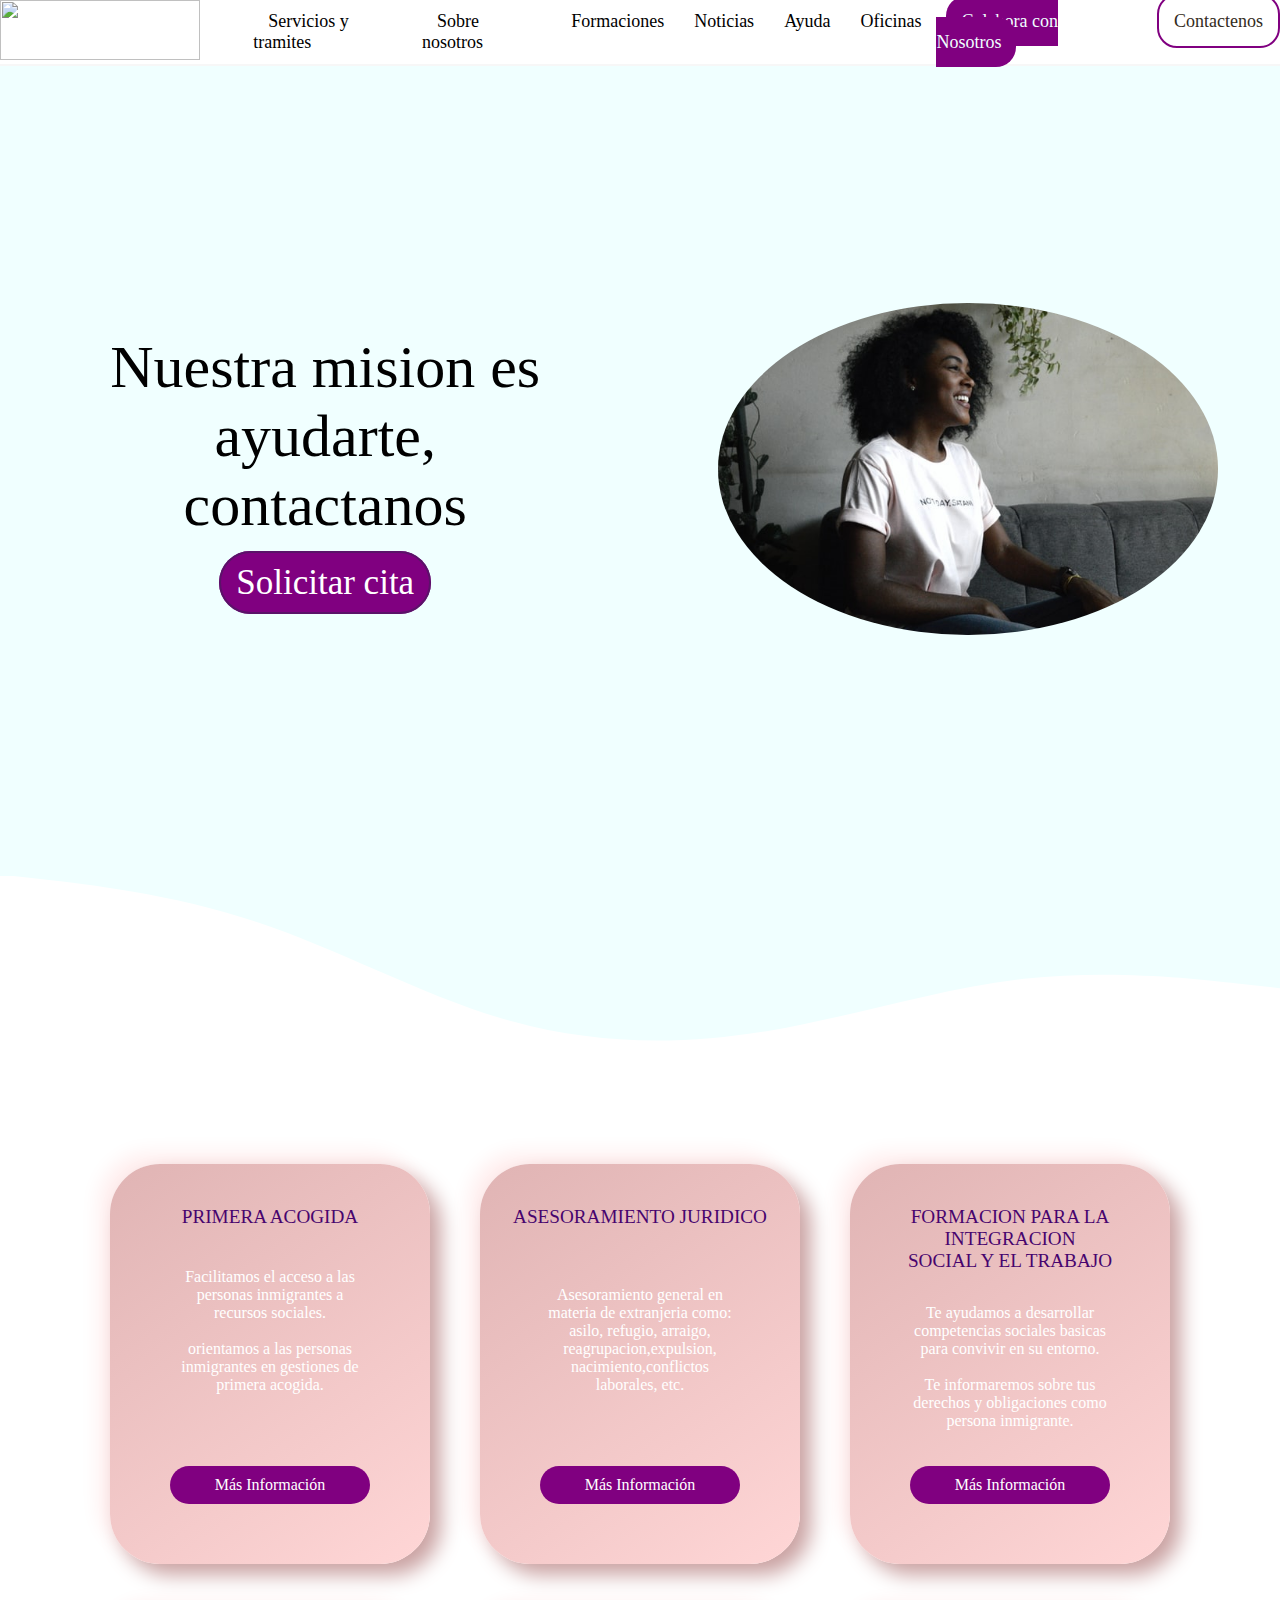
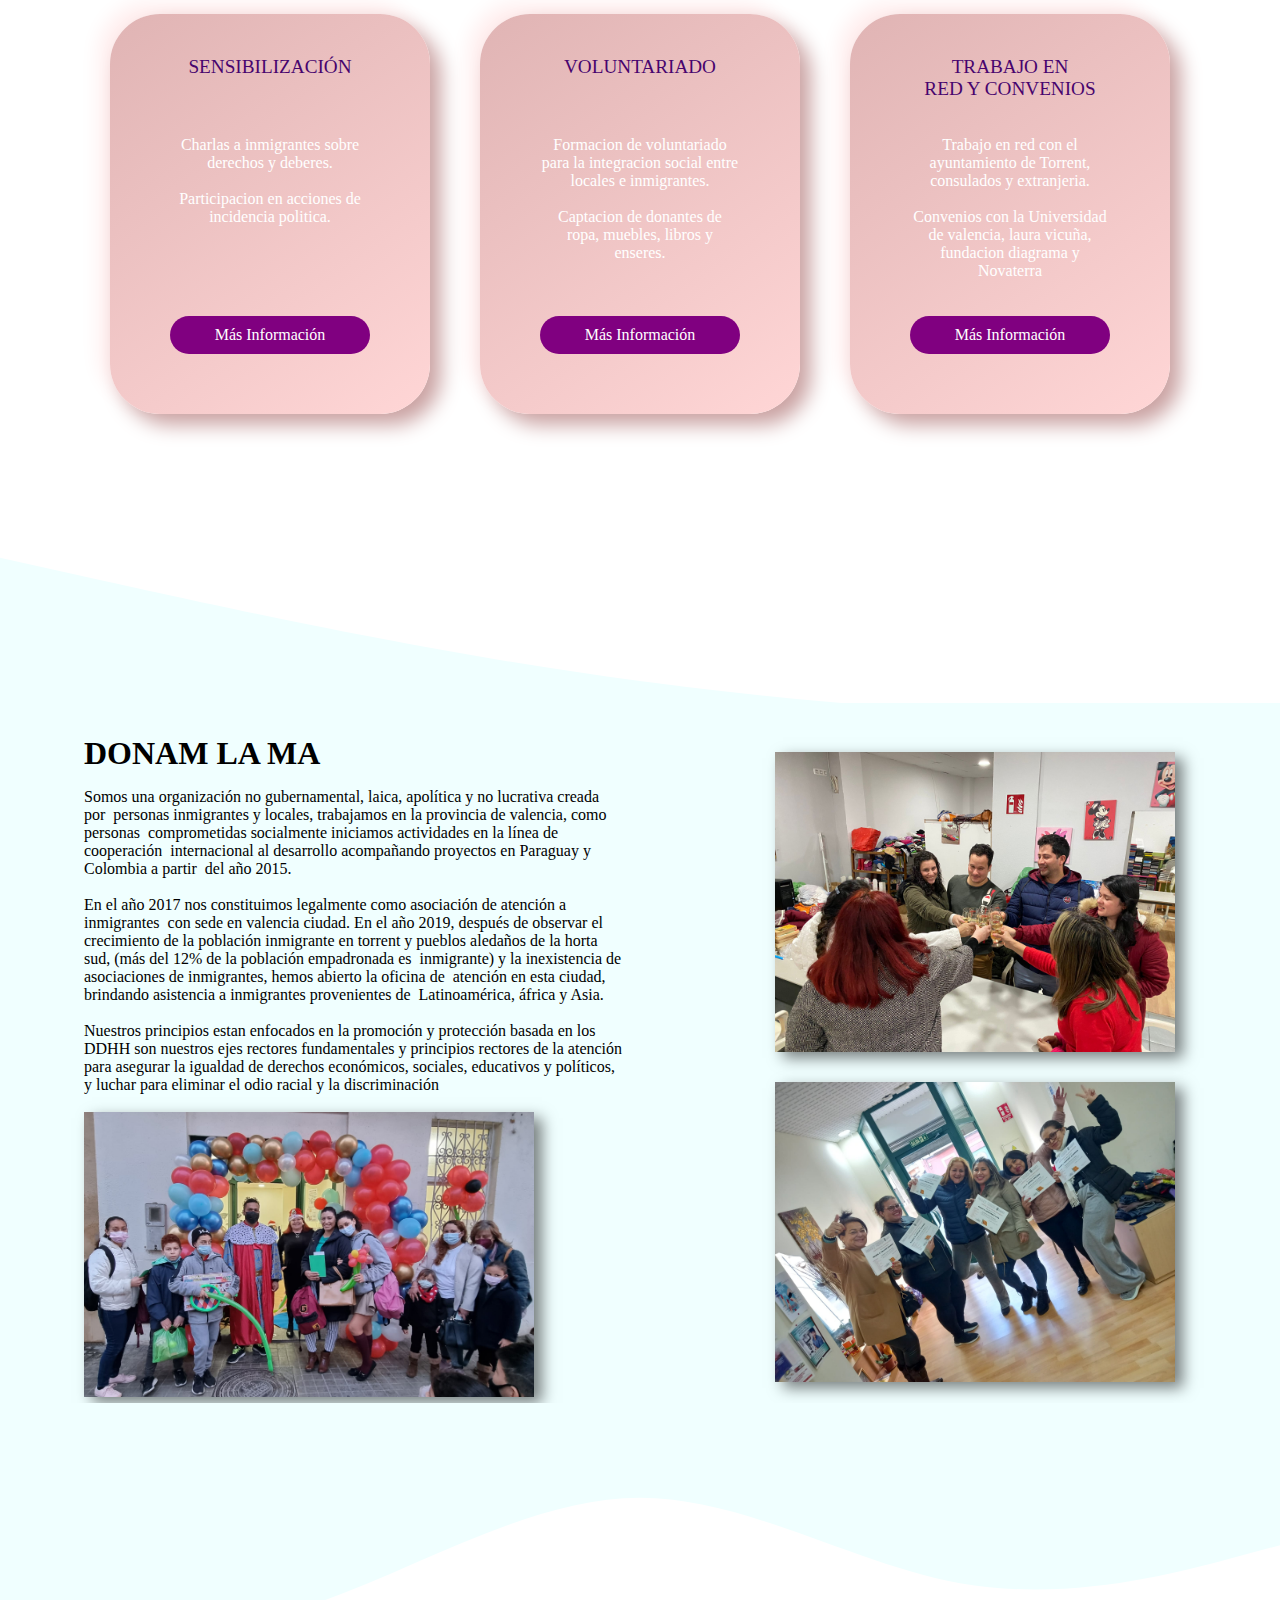
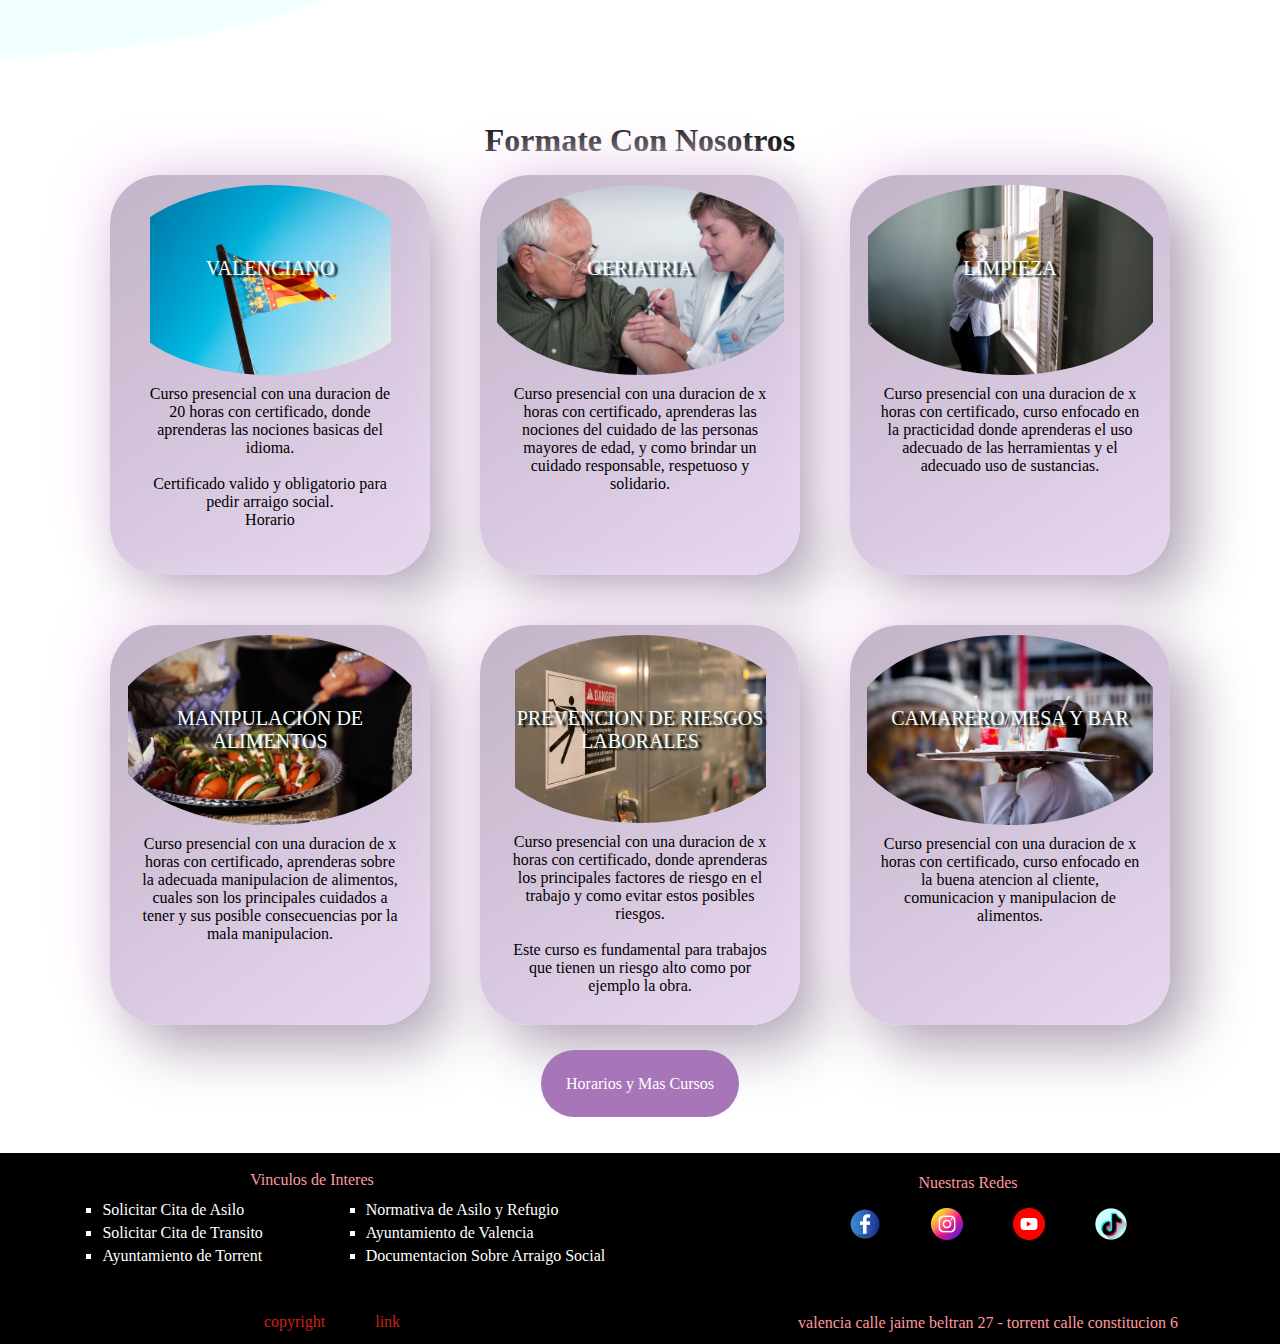
==== index.html @ 0a2ce93e "second commit" ====
<!DOCTYPE html>
<html lang="esp">
<head>
    <meta charset="UTF-8">
    <meta http-equiv="X-UA-Compatible" content="IE=edge">
    <meta name="viewport" content="width=device-width, initial-scale=1.0">
    <title>Donam la ma</title>
    <link href="styles/index.css" rel="stylesheet" type="text/css">
</head>
<body>
    <header>
        <div class="barra">
            <a href="index.html"><img src="" height="60px" width="200px" class="icono"></a>
            <ul class="opciones-navegacion">
                <li><a href="servicios.html">Servicios y tramites</a></li>
                <li><a href="nosotros.html">Sobre nosotros</a></li>
                <li><a href="#">Formaciones</a></li>
                <li><a href="#">Noticias</a></li>
                <li><a href="#">Ayuda</a></li>
                <li><a href="oficinas.html">Oficinas</a></li>
                <li><a href="#" id="barra-colabora">Colabora con Nosotros</a></li>
                <li><a href="contacto.html" id="barra-contactenos">Contactenos</a></li>
            </ul>
        </div>
    </header>
    <main>
        <div class="solicita-cita" ></div>
            <div class="container-cita">
                <div class="cita">
                    Nuestra mision es ayudarte,<br>
                    contactanos <br> 
                    <a href="https://api.whatsapp.com/send?phone=34667159017&text=Nuestra%20mision%20es%20ayudarte,%20escribenos%20a%20nuestro%20WHATSAPP!" id="vinculo-1" target="_blank">Solicitar cita</a>
                </div>
                <div><img src="images/solicitar.jpg"  id="imagen-1"></div>
            </div>  
        </div>      
        <svg xmlns="http://www.w3.org/2000/svg" viewBox="0 0 1440 320" class="wave-1"><path fill="#f0ffff" fill-opacity="1" d="M0,32L48,37.3C96,43,192,53,288,85.3C384,117,480,171,576,197.3C672,224,768,224,864,208C960,192,1056,160,1152,149.3C1248,139,1344,149,1392,154.7L1440,160L1440,0L1392,0C1344,0,1248,0,1152,0C1056,0,960,0,864,0C768,0,672,0,576,0C480,0,384,0,288,0C192,0,96,0,48,0L0,0Z"></path></svg>
       
        <div class="container-2">
            <div class="container-servicios">
                <div class="servicio">
                    <div class="servicio-1"><br><br><br><br><p  class="text-sup">PRIMERA ACOGIDA</p></div>
                    <div class="texto-servicios"><p>Facilitamos el acceso a las personas inmigrantes a recursos sociales.<br><br> orientamos a las personas inmigrantes en gestiones de primera acogida.<br> <br><br></p>
                        <br><br><p class="texto-inferior-servicios">Más Información</p></div>
                </div>
                <div class="servicio">
                    <div class="servicio-1"><br><br><br><br><p class="text-sup">ASESORAMIENTO JURIDICO</p></div>
                    <div class="texto-servicios"><p>Asesoramiento general en materia de extranjeria como: asilo, refugio, arraigo, reagrupacion,expulsion, nacimiento,conflictos laborales, etc.<br> <br><br></p>
                        <br><br><p class="texto-inferior-servicios">Más Información</p></div>
                </div>
                <div class="servicio">
                    <div class="servicio-1"><br><br><br><br><p class="text-sup">FORMACION PARA LA <br>INTEGRACION <br>SOCIAL Y EL TRABAJO</p></div>
                    <div class="texto-servicios"><p>Te ayudamos a desarrollar competencias sociales basicas para convivir en su entorno.<br><br> Te informaremos sobre tus derechos y obligaciones como persona inmigrante.<br> <br><br></p>
                        <p class="texto-inferior-servicios" id="dañado">Más Información</p></div>
                </div>
                <div class="servicio">
                    <div class="servicio-1"><br><br><br><br><p class="text-sup">SENSIBILIZACIÓN</p></div>
                    <div class="texto-servicios"><p>Charlas a inmigrantes sobre derechos y deberes.<br><br>Participacion en acciones de incidencia politica.<br> <br><br></p>
                        <br><br><br> <p class="texto-inferior-servicios">Más Información</p></div>
                </div>
                <div class="servicio">
                    <div class="servicio-1"><br><br><br><br><p class="text-sup">VOLUNTARIADO</p></div>
                    <div class="texto-servicios"><p>Formacion de voluntariado para la integracion social entre locales e inmigrantes.<br><br>Captacion de donantes de ropa, muebles, libros y enseres.<br> <br><br></p>
                        <br><p class="texto-inferior-servicios">Más Información</p></div>
                </div>
                <div class="servicio">
                    <div class="servicio-1"><br><br><br><br><p class="text-sup">TRABAJO EN<br>RED Y CONVENIOS</p></div>
                    <div class="texto-servicios"><p>Trabajo en red con el ayuntamiento de Torrent, consulados y extranjeria.<br><br>Convenios con la Universidad de valencia, laura vicuña, fundacion diagrama y Novaterra<br> <br><br></p>
                        <p class="texto-inferior-servicios">Más Información</p></div>
                </div>
            </div>
        </div>

        <svg xmlns="http://www.w3.org/2000/svg" viewBox="0 0 1440 320" class="wave-2"><path fill="#f0ffff" fill-opacity="1" d="M0,128L120,154.7C240,181,480,235,720,266.7C960,299,1200,309,1320,314.7L1440,320L1440,320L1320,320C1200,320,960,320,720,320C480,320,240,320,120,320L0,320Z"></path></svg>
        <div class="container-nosotros">
            <div class="nosotros">
                <div class="nosotros-centro">
                    <h1 class="titulo-nosotros">DONAM LA MA </h1>
                    <p id="texto-nosotros">Somos una organización no gubernamental, laica, apolítica y no lucrativa creada por 
                        personas inmigrantes y locales, trabajamos en la provincia de valencia, como personas 
                        comprometidas socialmente iniciamos actividades en la línea de cooperación 
                        internacional al desarrollo acompañando proyectos en Paraguay y Colombia a partir 
                        del año 2015.<br><br>
                        En el año 2017 nos constituimos legalmente como asociación de atención a inmigrantes 
                        con sede en valencia ciudad.
                        En el año 2019, después de observar el crecimiento de la población inmigrante en torrent
                        y pueblos aledaños de la horta sud, (más del 12% de la población empadronada es 
                        inmigrante) y la inexistencia de asociaciones de inmigrantes, hemos abierto la oficina de 
                        atención en esta ciudad, brindando asistencia a inmigrantes provenientes de 
                        Latinoamérica, áfrica y Asia.<br><br>
                        Nuestros principios estan enfocados en la promoción y protección basada en los DDHH son nuestros ejes rectores fundamentales y principios rectores de la atención para asegurar la igualdad de derechos económicos, sociales, educativos y políticos, y luchar para eliminar el odio racial y la discriminación </p>
                        <br>
                        <img src="images/nosotros-4.jpg" alt="" width="450px" class="imagenes-nosotros-1">
                </div>
                <div class="derecha-nosotros">
                    <img src="images/nosotros-1.jpg" alt="" width="400px" class="imagenes-nosotros-1">
                    <img src="images/nosotros-3.jpg" alt="" width="400px" class="imagenes-nosotros-1">
                </div>
               
            </div>
        </div>
        <svg xmlns="http://www.w3.org/2000/svg" viewBox="0 0 1440 320" class="wave-1"><path fill="#f0ffff" fill-opacity="1" d="M0,288L60,282.7C120,277,240,267,360,224C480,181,600,107,720,106.7C840,107,960,181,1080,202.7C1200,224,1320,192,1380,176L1440,160L1440,0L1380,0C1320,0,1200,0,1080,0C960,0,840,0,720,0C600,0,480,0,360,0C240,0,120,0,60,0L0,0Z"></path></svg>
        
        <div class="container-desarrollo">
            <h1 class="titulo-formarse">Formate Con Nosotros</h1>
            <div class="desarrollo-disponible">
                    <div class="desarrollo">
                        <div class="titulo-desarrollo" id="desarrollo-1"><br><br><br><br><p class="titulo-superior-desarrollo">VALENCIANO</p></div>
                        
                        <div class="texto-desarrollo">
                            <p>
                                Curso presencial con una duracion de 20 horas con certificado, donde aprenderas las nociones basicas del idioma.<br><br>
                                Certificado valido y obligatorio para pedir arraigo social.<br>
                                Horario
                            </p>
                        </div>
                    </div>
                    <div class="desarrollo">
                            <div class="titulo-desarrollo" id="desarrollo-2"><br><br><br><br><p class="titulo-superior-desarrollo">GERIATRIA</p></div>
                            <div class="texto-desarrollo">
                                <p>
                                  Curso presencial con una duracion de x horas con certificado, aprenderas las nociones del cuidado de las personas mayores de edad, y como brindar un cuidado responsable, respetuoso y solidario.
                                 </p>
                            </div>
                    </div>
                    <div class="desarrollo">
                            <div class="titulo-desarrollo" id="desarrollo-3"><br><br><br><br><p class="titulo-superior-desarrollo">LIMPIEZA</p></div>
                            <div class="texto-desarrollo">
                            <p>
                                Curso presencial con una duracion de x horas con certificado, curso enfocado en la practicidad donde aprenderas el uso adecuado de las herramientas y el adecuado uso de sustancias.
                            </p>
                            </div>
                    </div>
                    <div class="desarrollo">
                            <div class="titulo-desarrollo" id="desarrollo-4"><br><br><br><br><p class="titulo-superior-desarrollo">MANIPULACION DE <br>ALIMENTOS</p></div>
                            <div class="texto-desarrollo">
                            <p>
                                Curso presencial con una duracion de x horas con certificado, aprenderas sobre la adecuada manipulacion de alimentos, cuales son los principales cuidados a tener y sus posible consecuencias por la mala manipulacion.
                            </p>
                            </div>
                    </div>
                    <div class="desarrollo">
                            <div class="titulo-desarrollo" id="desarrollo-5"><br><br><br><br><p class="titulo-superior-desarrollo">PREVENCION DE RIESGOS<br>LABORALES</p></div>
                            <div class="texto-desarrollo">
                            <p>
                                Curso presencial con una duracion de x horas con certificado, donde aprenderas los principales factores de riesgo en el trabajo y como evitar estos posibles riesgos.<br><br>
                                Este curso es fundamental para trabajos que tienen un riesgo alto como por ejemplo la obra.
                            </p>
                            </div>
                    </div>
                    <div class="desarrollo">
                        <div class="titulo-desarrollo" id="desarrollo-6"><br><br><br><br><p class="titulo-superior-desarrollo">CAMARERO/MESA Y BAR</p></div>
                            <div class="texto-desarrollo">
                            <p>
                                Curso presencial con una duracion de x horas con certificado, curso enfocado en la buena atencion al cliente, comunicacion y manipulacion de alimentos.
                            </p>
                        </div>
                    </div>
            </div>
            <div class="cursos-informacion">
                <div class="cursos">
                    <a href="" id="boton-cursos">Horarios y Mas Cursos</a>
                </div>
            </div>
        </div>
     </main>   
     <footer>
        <div class="pie-de-pagina">
                <div class="redes">
                    <div class="container-vinculos">
                        <p>Vinculos de Interes</p>
                        <ul class="vinculos">
                            <li><a href="https://sede.administracionespublicas.gob.es/icpplus/index.html" target="_blank">Solicitar Cita de Asilo</a></li>
                            <li><a href="https://www.policia.es/_es/extranjeria_asilo_y_refugio.php#" target="_blank">Normativa de Asilo y Refugio</a></li>
                            <li><a href="https://sede.dgt.gob.es/es/otros-tramites/cita-previa-jefaturas/" target="_blank">Solicitar Cita de Transito</a></li>
                            <li><a href="https://www.valencia.es/cas/inicio" target="_blank">Ayuntamiento de Valencia</a></li>
                            <li><a href="https://www.torrent.es/torrentPublic/inicio.html?idioma=cs" target="_blank">Ayuntamiento de Torrent</a></li>
                            <li><a href="https://extranjeros.inclusion.gob.es/es/informacioninteres/informacionprocedimientos/ciudadanosnocomunitarios/hoja036/index.html" target="_blank">Documentacion Sobre Arraigo Social</a></li>
                        </ul>
                    </div>
                    <div class="container-redes">
                        <p>Nuestras Redes</p>
                        <ul class="redes-sociales">
                            <li><a href="https://www.facebook.com/DONAMLAMAATENCIONDEINMIGRANTESTORRENT/about/?ref=page_internal" target="_blank"><img src="/images/facebook (2).png" alt="" class="images-redes"></a></li>
                            <li><a href="https://www.instagram.com/donamlama_inmigrantes_refugio/" target="_blank"><img src="/images/instagram (1).png" alt="" class="images-redes"></a></li>
                            <li><a href="https://www.youtube.com/channel/UCq6n1L1rdiHvQ54uvaJkVzQ/featured" target="_blank"><img src="/images/youtube (1).png" alt="" class="images-redes"></a></li>
                            <li><a href="https://vm.tiktok.com/ZML9CcAe9/" target="_blank"><img src="/images/tik-tok.png" alt="" class="images-redes"></a></li>
                        </ul>
                        <p class="direccion-footer">valencia calle jaime beltran 27 - torrent calle constitucion 6</p>
                    </div>
                    <div class="container-legal">
                        <ul class="legal">
                            <li><a href="#">copyright</a></li>
                            <li><a href="#">link</a></li>
                        </ul>
                   </div>
                </div>
        </div>    
    </footer>
    
<script></script>
</body>
</html>
---- styles/index.css ----
html {
    box-sizing: border-box;
}
*, *:before, *:after {
    box-sizing: inherit;
}

@font-face {
    font-family: 'Open Sans';
    src: url('fonts/OpenSans-Regular.ttf') format('truetype');
    font-style: normal;
    font-weight: normal;
  }

  * {
    text-decoration: none;
    font-family: ;
    margin: 0px;
}


.barra {
    display: grid;
    grid-template-columns: 1fr 5fr;
    height: 25%;
    width: 100%;
    align-items: center;
    z-index: 1;
    border-bottom: 2px inset rgba(22, 20, 21, 0.05);
}

.icono {
 
}

.opciones-navegacion {
  display: flex;
  gap: 10px;
  font-size: 18px;
  list-style-type: none;
}

.opciones-navegacion a {
  color: black;
  padding: 5px;
  margin-left: 10px;
  
}

.opciones-navegacion a:hover {
  color: purple;
  background-color: rgb(230, 124, 230);
  border-radius: 50%;
  padding: 5px;
  border-radius: 20px;
}

#barra-colabora {
  color: azure;
  background-color: purple;
  padding: 15px;
  border-radius: 20px;
}

#barra-colabora:hover {
  color: rgb(70, 17, 70);
  background-color: rgb(255, 220, 196);
}

#barra-contactenos {
  color: rgb(51, 43, 33);
  border: 2px solid purple;
  padding: 15px;
  border-radius: 20px;
}

#barra-contactenos:hover {
  color: rgb(255, 255, 255);
  border: 2px solid purple;
  background-color: rgb(230, 124, 230);
  padding: 15px;
  border-radius: 20px;
}

.container-cita {
  display: flex;
  justify-content: center;
  gap: 5px;
  align-items: center;
  text-align: center;
  height: 90vh;
  background-color: #f0ffff;
  
  @media screen max-width(800px){
    display: grid;
    grid-row: 1fr;
     
    }
  }



.wave-1{
  position: relative;
  top: -30px;
}

.wave-2{
  position: relative;
  top: 30px;
}

.cita{
  font-size: 60px;
  align-items: center;
  justify-content: center;
}

#vinculo-1 {
  color: white;
  background-color: purple;
  border: 2px solid rgb(91, 18, 105);
  padding: 10px;
  border-radius: 34px;
  font-size: 35px;
  height: fit-content;
  max-height: 100px;
  padding-left: 15px;
  width: 200px;
  padding-right: 15px;
}

#vinculo-1:hover {
  color: rgb(117, 37, 93);
  background-color: rgb(230, 124, 230);
  
}

.solicita-cita {
  width: auto;
  height: 150%;
}

#imagen-1 {
  border-radius: 100%;
  max-width: 80%;
}

.container-2{
  width: 100%;
}

.container-servicios {
  display: flex;
  flex-wrap: wrap;
  justify-content: center;
  gap: 50px;
  align-items: center;

}

.servicio {
  display: grid;
  grid-template-rows: 1fr 1fr;
  justify-content: center;
  width: 320px;
  height: 400px;
  background-color: rgba(146, 255, 250, 0.411);
  border-radius: 50px;
  border-radius: 50px;
  border-radius: 50px;
  background: linear-gradient(145deg, #e0b4b4, #ffd6d6);
  box-shadow:  11px 11px 20px #caa2a2,
               -11px -11px 20px #ffeeee;
}

.servicio:hover{
  border-radius: 50px;
  background: #ff999e;
  box-shadow:  -20px -20px 60px #d98286,
              20px 20px 60px #ffb0b6;
  transition: all ease 0.2s;
}

.servicio:hover .texto-inferior-servicios{
  background-color: rgb(189, 51, 51);
  zoom: 125%;
  /* border: 1px solid gray; */
  box-shadow: 0px 0px 4px 0px rgba( 0,  0, 0, .5);
}

.text-sup {
  color: #47046e;
  font-size: 1.2rem;
  /* margin-top: -40px;
  margin-bottom: -90px; */
  margin: -30px auto;
}

.servicio:hover .text-sup {
  color: #47046e;
  font-size: 20px;
  text-shadow: 2px 1px 1px rgb(74, 80, 50);
}

.servicio-1 {   
  text-align: center;
  /* background-color: #ada0b2; */
}

.texto-servicios {
  text-align: center;
  margin: 60px;
  color: #ffffff;
}

.texto-inferior-servicios {
  padding: 10px;
  background-color: purple;
  border-radius: 30px;
}



.container-nosotros {
  display: flex;
  background-color: #f0ffff;
  
}

#imagen2{
  position: absolute;
  z-index: -1;
}

.nosotros {
  /* align-items: center;
  justify-content: space-around; */
  width: 100%;
  text-align:left;
  padding: 2rem 4rem;
  display: grid;
  grid-template-columns: 1fr 1fr;
  gap: 50px;
  margin-left: 20px;
  @media screen max-width(800px){
    display: grid;
    grid-row: 1fr;
     
    }
  
}

.derecha-nosotros{
  display: grid;
  grid-template-rows: repeat(2, 1fr);
  gap: 10px;
  margin-left: 100px;
  margin-top: 17px;
}

.imagenes-nosotros-1{
  box-shadow: 8px 6px 14px rgba(0, 0, 0, .5);
}

.container-desarrollo{
  align-items: center;
  text-align: center;
}

.titulo-formarse, .titulo-nosotros{
  margin-bottom: 1rem;
}

.desarrollo-disponible {
  display: flex;
  flex-wrap: wrap;
  justify-content: center;
  gap: 50px;
  align-items: center;
}

.desarrollo{
  display: grid;
  grid-template-rows: 1fr 1fr;
  justify-content: center;
  width: 320px;
  height: 400px;
  background-color: rgb(255, 205, 248);
  border-radius: 50px;
  border-radius: 50px;
  background: linear-gradient(145deg, #c2b4c9, #e7d6ef);
  box-shadow:  20px 20px 60px #ada0b2,
              -20px -20px 60px #fff0ff;
}

.desarrollo:hover{
  border-radius: 50px;
  background: linear-gradient(145deg, #835595, #9b65b2);
  box-shadow:  20px 20px 60px #744b85,
               -20px -20px 60px #ae71c7;
   zoom: 105%;
   transition: all ease 0.5s;
}

.titulo-desarrollo {   
  text-align: center;
}

.texto-desarrollo {
  text-align: center;
  margin: 30px;
  margin-top: 10px;
}

.titulo-superior-desarrollo {
  color: #f0ffff;
  font-size: 20px;
  text-shadow: 4px 2px 2px black;
}

#desarrollo-1 {
  background-image: url("/images/servicio-1b.jpg");
  background-position: center center;
  background-size: contain;
  background-repeat: no-repeat;
  border-radius: 80%  80%;
  margin-top: 10px;
}

#desarrollo-2 {
  background-image: url("/images/posible-servicio-2.jpg");
  background-position: center center;
  background-size: contain;
  background-repeat: no-repeat;
  border-radius: 80%  80%;
  margin-top: 10px;
}

#desarrollo-3 {
  background-image: url("/images/servicio-3.jpg");
 background-position: center center;
  background-size: contain;
  background-repeat: no-repeat;
  border-radius: 80%  80%;
 margin-top: 10px;
}

#desarrollo-4 {
  background-image: url("/images/posible-servicios-4.jpg");
 background-position: center center;
  background-size: contain;
  background-repeat: no-repeat;
  border-radius: 80%  80%;
 margin-top: 10px;
}

#desarrollo-5 {
  background-image: url("/images/servicio-5.jpg");
 background-position: center center;
  background-size: contain;
  background-repeat: no-repeat;
  border-radius: 80%  80%;
 margin-top: 10px;
}

#desarrollo-6 {
  background-image: url("/images/servicio-6.jpg");
 background-position: center center;
  background-size: contain;
  background-repeat: no-repeat;
  border-radius: 80%  80%;
 margin-top: 10px;
}

.container-desarrollo {
  margin-bottom: 5rem;
}

.cursos-informacion{
  display: flex;
  width: 100%;
  height: 3rem;
  justify-content: center;
}

.cursos{
  width: 100%;
  margin-top: 50px;
}

#boton-cursos{
 
  background-color: #a676b8;
  color: rgb(255, 255, 255);
  padding: 25px;
  border-radius: 34px;
}

#boton-cursos:hover{
  background-color: #8932a8;
  color: rgb(255, 0, 0);
  zoom: 120%;
}



.container-vinculos {
  gap: 10px;
}

.legal, .legal li a {
  color: rgb(204, 33, 20);
}


.pie-de-pagina, .pie-de-pagina a{
  color: rgb(255, 255, 255);
  background-color: rgb(0, 0, 0);
}

.pie-de-pagina:hover, .pie-de-pagina a:hover {
  color: #ff999e;
}

.pie-de-pagina{
  border-top: 5px inset rgba(22, 20, 21, 0.05) ;
}

.pie-de-pagina p {
  color: #ff999e;
}

.redes {
  display: grid;
  grid-template-columns: 1fr 1fr; 
  align-items: center;
  justify-content: center;
  text-align: center; 
  gap: 2rem;
  padding: 1% 0;
}

.vinculos{
  display: grid;
  grid-template-columns: 1fr 1fr;
  list-style:square;
  margin-top: 2%;
  gap: 5px;
  text-align:justify;
  margin-left: 10%;
}


 .legal, .redes-sociales{
  display: flex;
  gap: 50px;
  justify-content: center;
  list-style: none;
  margin-top: 1em;
}

.images-redes:hover{
  zoom: 120%;
}

.direccion-footer{
  position: relative;
  bottom: -70px;
  right: -20px;
}
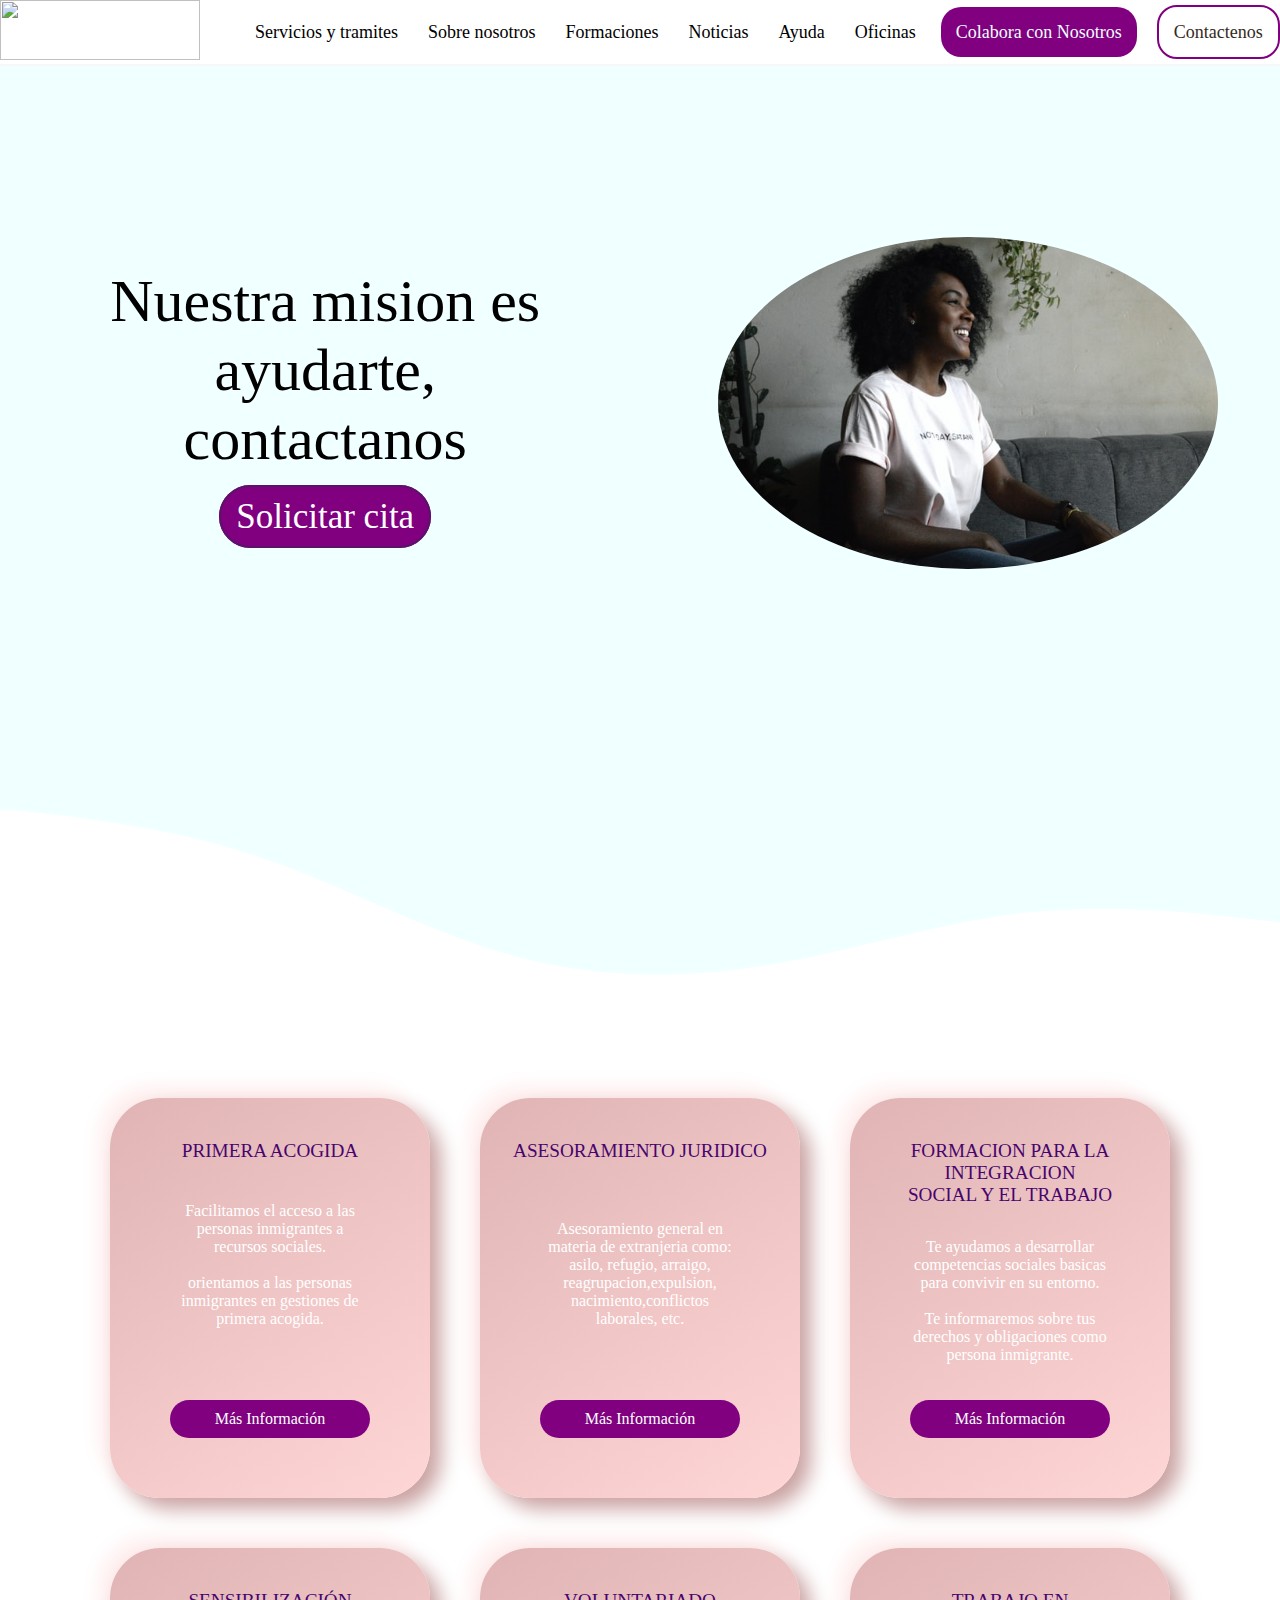
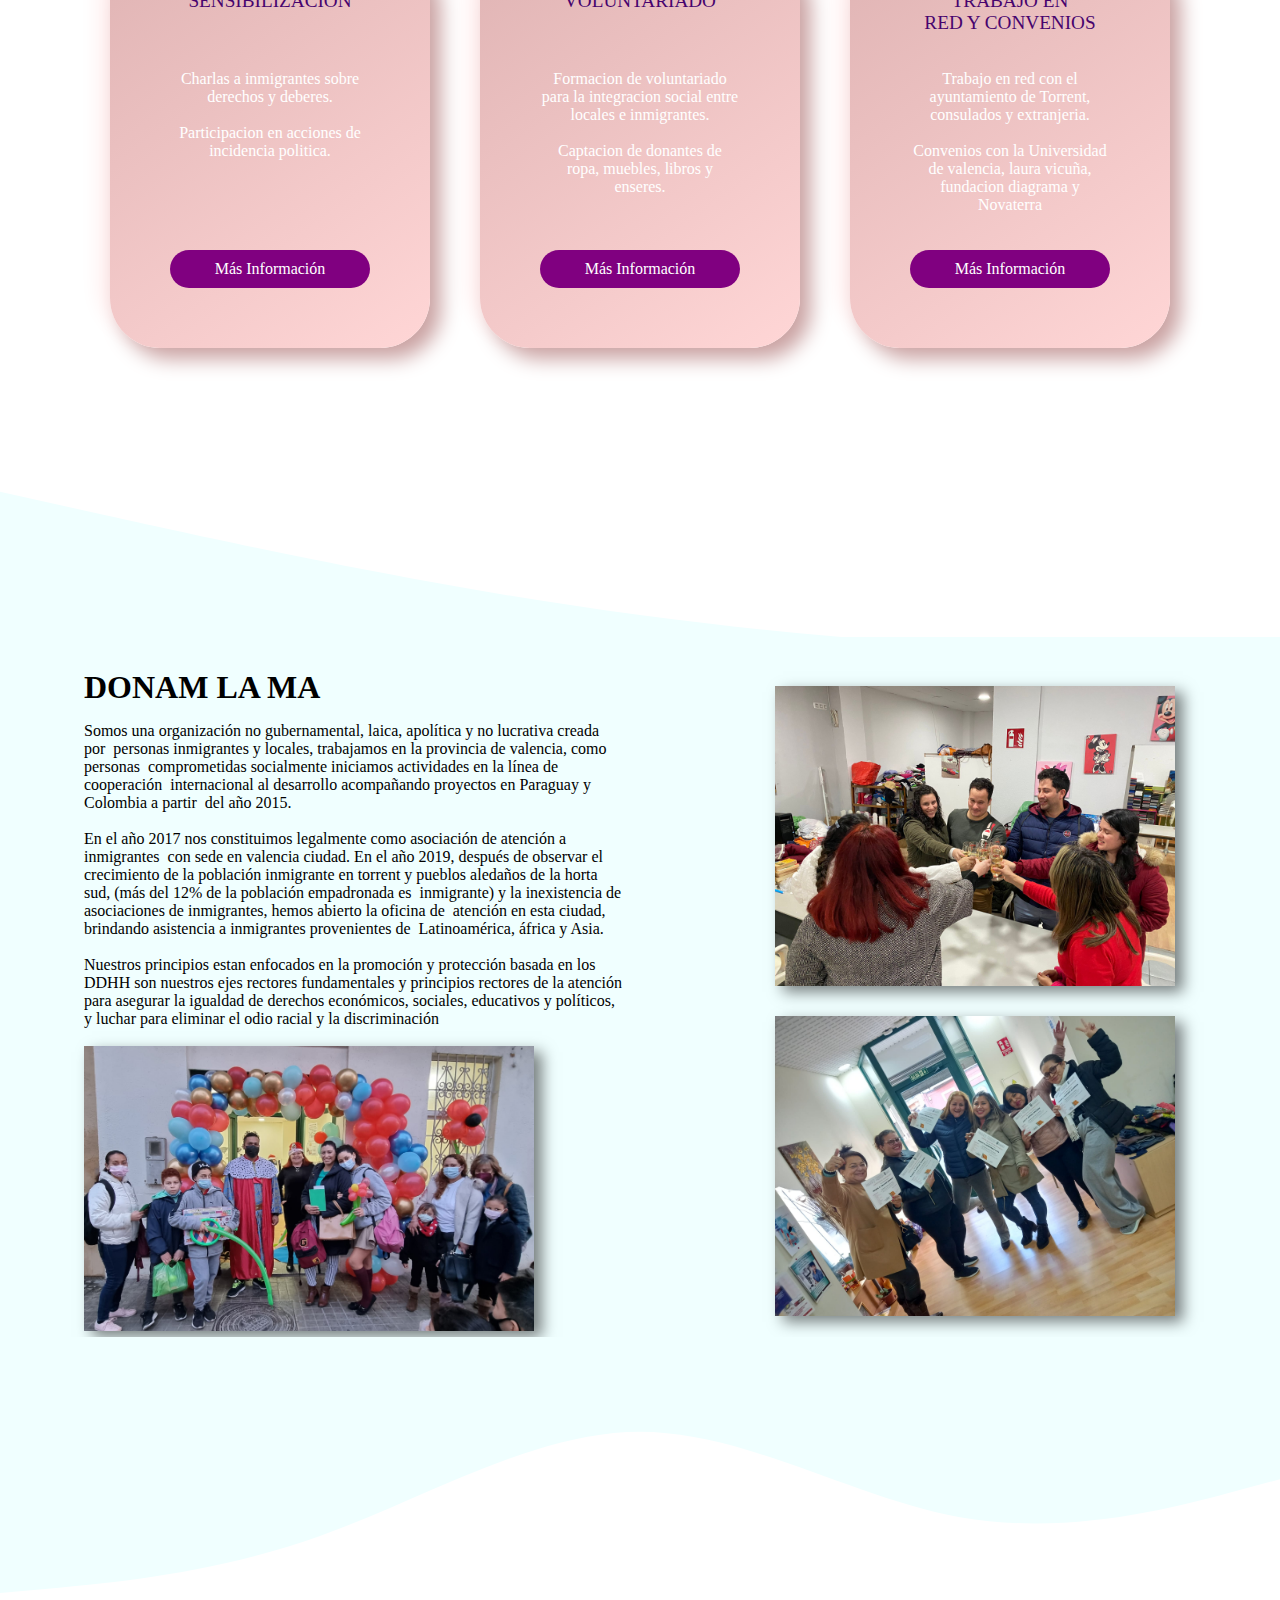
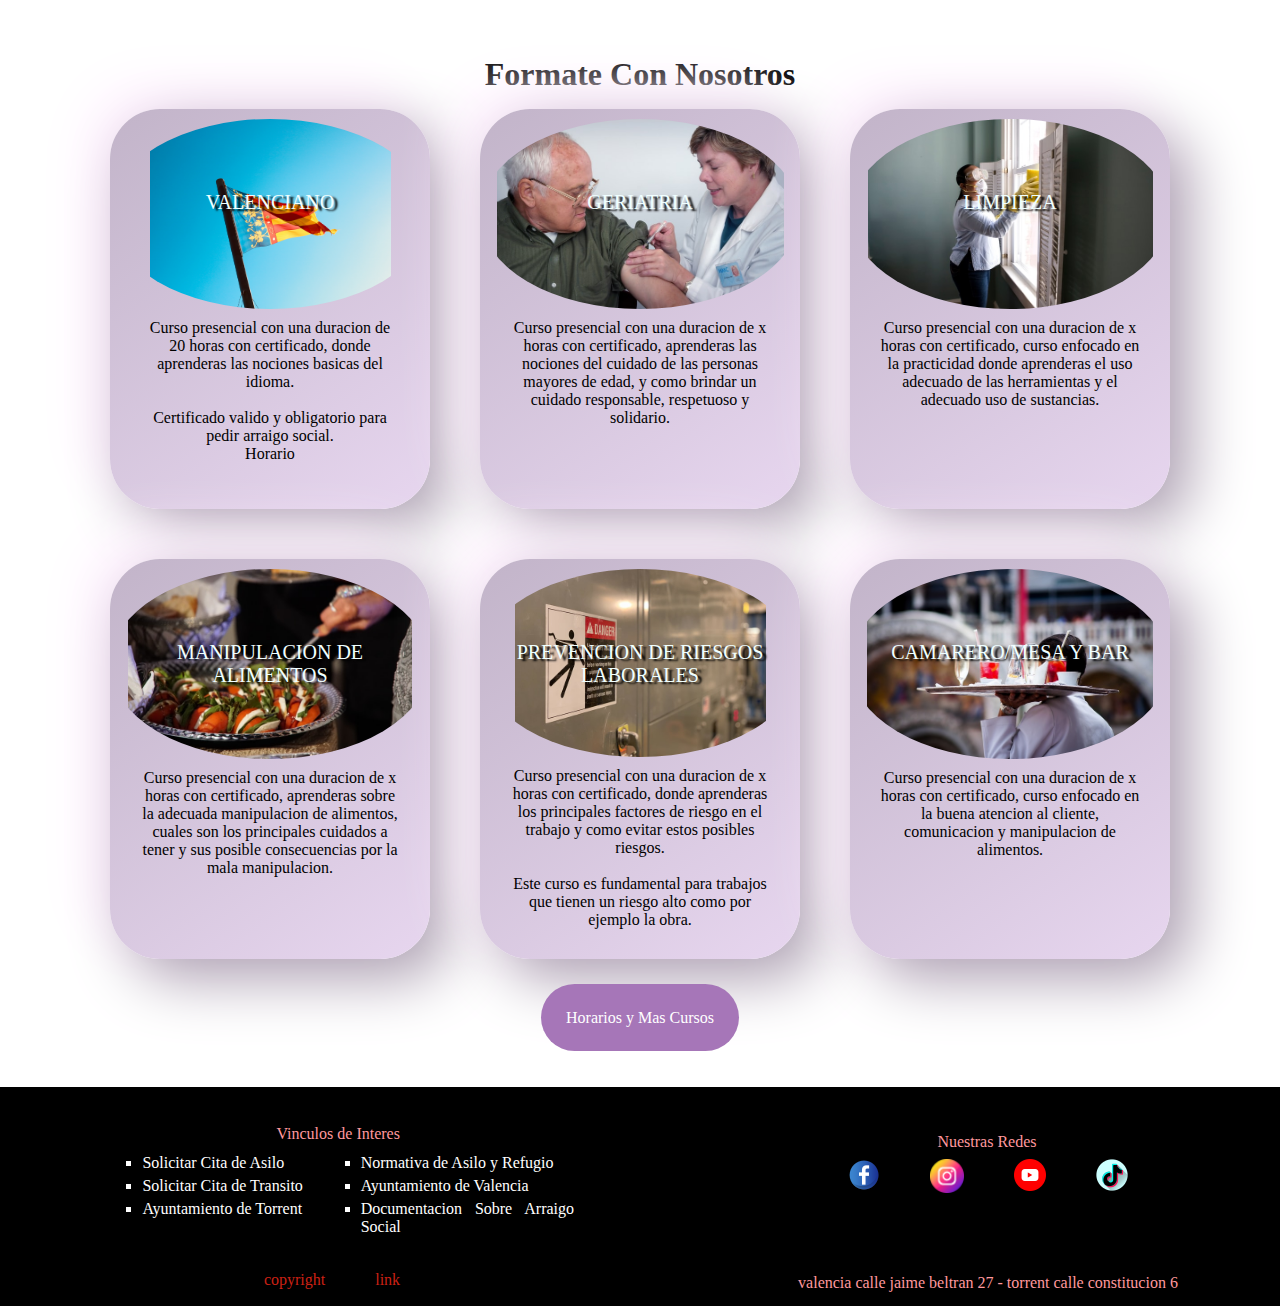
==== commit 1503f62c: "actualizacion-responsive-1" ====
--- a/index.html
+++ b/index.html
@@ -5,13 +5,18 @@
     <meta http-equiv="X-UA-Compatible" content="IE=edge">
     <meta name="viewport" content="width=device-width, initial-scale=1.0">
     <title>Donam la ma</title>
+    <script src="https://kit.fontawesome.com/3d07e72934.js" crossorigin="anonymous"></script>
     <link href="styles/index.css" rel="stylesheet" type="text/css">
+    <script defer src="/scripts/index.js"></script>
 </head>
 <body>
     <header>
         <div class="barra">
             <a href="index.html"><img src="" height="60px" width="200px" class="icono"></a>
-            <ul class="opciones-navegacion">
+            <button class="toggle">
+                <i class="fa-solid fa-bars"></i>
+            </button>
+            <ul class="opciones-navegacion opciones-navegacion-visible">
                 <li><a href="servicios.html">Servicios y tramites</a></li>
                 <li><a href="nosotros.html">Sobre nosotros</a></li>
                 <li><a href="#">Formaciones</a></li>
@@ -90,7 +95,7 @@
                         Latinoamérica, áfrica y Asia.<br><br>
                         Nuestros principios estan enfocados en la promoción y protección basada en los DDHH son nuestros ejes rectores fundamentales y principios rectores de la atención para asegurar la igualdad de derechos económicos, sociales, educativos y políticos, y luchar para eliminar el odio racial y la discriminación </p>
                         <br>
-                        <img src="images/nosotros-4.jpg" alt="" width="450px" class="imagenes-nosotros-1">
+                        <img src="images/nosotros-4.jpg" alt="" width="450px" class="imagenes-nosotros-1" id="imagen-nosotros">
                 </div>
                 <div class="derecha-nosotros">
                     <img src="images/nosotros-1.jpg" alt="" width="400px" class="imagenes-nosotros-1">
@@ -168,7 +173,7 @@
         <div class="pie-de-pagina">
                 <div class="redes">
                     <div class="container-vinculos">
-                        <p>Vinculos de Interes</p>
+                        <p class="titulo-redes">Vinculos de Interes</p>
                         <ul class="vinculos">
                             <li><a href="https://sede.administracionespublicas.gob.es/icpplus/index.html" target="_blank">Solicitar Cita de Asilo</a></li>
                             <li><a href="https://www.policia.es/_es/extranjeria_asilo_y_refugio.php#" target="_blank">Normativa de Asilo y Refugio</a></li>
@@ -179,10 +184,10 @@
                         </ul>
                     </div>
                     <div class="container-redes">
-                        <p>Nuestras Redes</p>
+                        <p class="titulo-redes">Nuestras Redes</p>
                         <ul class="redes-sociales">
                             <li><a href="https://www.facebook.com/DONAMLAMAATENCIONDEINMIGRANTESTORRENT/about/?ref=page_internal" target="_blank"><img src="/images/facebook (2).png" alt="" class="images-redes"></a></li>
-                            <li><a href="https://www.instagram.com/donamlama_inmigrantes_refugio/" target="_blank"><img src="/images/instagram (1).png" alt="" class="images-redes"></a></li>
+                            <li><a href="https://www.instagram.com/donamlama_inmigrantes_refugio/" target="_blank"><img src="/images/instagram (1).png" alt="" class="images-redes" width="34px"></a></li>
                             <li><a href="https://www.youtube.com/channel/UCq6n1L1rdiHvQ54uvaJkVzQ/featured" target="_blank"><img src="/images/youtube (1).png" alt="" class="images-redes"></a></li>
                             <li><a href="https://vm.tiktok.com/ZML9CcAe9/" target="_blank"><img src="/images/tik-tok.png" alt="" class="images-redes"></a></li>
                         </ul>
--- a/styles/index.css
+++ b/styles/index.css
@@ -22,15 +22,28 @@
 .barra {
     display: grid;
     grid-template-columns: 1fr 5fr;
-    height: 25%;
     width: 100%;
     align-items: center;
     z-index: 1;
     border-bottom: 2px inset rgba(22, 20, 21, 0.05);
+    position: fixed;
+    top: 0;
+    left: 0;
+    background-color:#ffffff;
 }
 
 .icono {
  
+}
+
+.toggle{
+  color: #47046e;
+  background-color: transparent;
+  border: none;
+  font-size: 30px;
+  display: none;
+  width: 40px;
+  cursor: pointer;
 }
 
 .opciones-navegacion {
@@ -51,7 +64,7 @@
   color: purple;
   background-color: rgb(230, 124, 230);
   border-radius: 50%;
-  padding: 5px;
+  padding: 0px;
   border-radius: 20px;
 }
 
@@ -90,12 +103,6 @@
   text-align: center;
   height: 90vh;
   background-color: #f0ffff;
-  
-  @media screen max-width(800px){
-    display: grid;
-    grid-row: 1fr;
-     
-    }
   }
 
 
@@ -156,7 +163,7 @@
   justify-content: center;
   gap: 50px;
   align-items: center;
-
+  margin: 0px 10px;
 }
 
 .servicio {
@@ -278,6 +285,7 @@
   justify-content: center;
   gap: 50px;
   align-items: center;
+  margin: 0px 10px;
 }
 
 .desarrollo{
@@ -439,6 +447,12 @@
   text-align: center; 
   gap: 2rem;
   padding: 1% 0;
+  margin: auto;
+}
+
+.container-vinculos, .container-redes, .container-legal{
+  margin: auto;
+  text-align: center;
 }
 
 .vinculos{
@@ -451,13 +465,17 @@
   margin-left: 10%;
 }
 
+.titulo-redes {
+  text-align: center;
+  margin: 4% 0px 0px 10%;
+}
 
  .legal, .redes-sociales{
   display: flex;
   gap: 50px;
   justify-content: center;
   list-style: none;
-  margin-top: 1em;
+  margin: 2% auto;
 }
 
 .images-redes:hover{
@@ -470,3 +488,197 @@
   right: -20px;
 }
 
+@media screen and (max-width:1300px){
+  .barra{
+    grid-template-columns: 1fr 7fr;
+  }
+}
+
+@media screen and (max-width:1279px){
+  .opciones-navegacion {
+    gap: 5px;
+    font-size: 16px;
+  }
+
+  .opciones-navegacion a {
+    padding: 5px;
+    margin-left: 10px;
+  }
+}
+@media screen and (max-width:1160px){
+  .opciones-navegacion {
+    gap: 0px;
+    font-size: 16px;
+  }
+
+  .opciones-navegacion a {
+    padding: 0px;
+    margin-left: 10px;
+  }
+}
+
+@media screen and (max-width:1090px){
+  .nosotros{
+    width: 100%;
+  text-align:left;
+  padding: 2rem 4rem;
+  display: grid;
+  grid-template-columns: 1fr ;
+  gap: 50px;
+  justify-content: space-around;
+  align-content: space-around;
+  }
+  .nosotros-centro{
+    margin: 0%;
+  }
+
+  #imagen-nosotros{
+    display: none;
+  }
+
+  .derecha-nosotros{
+   margin: 0px;
+   display: flex;
+   justify-content: space-around;
+  }
+}
+
+@media screen and (max-width:1075px) {
+  body{
+  width: 100%;
+  margin: 0;
+  }
+  .opciones-navegacion{
+   flex-direction: column;
+   background-color: #6e53e6;
+   position: fixed;
+   left: 0%;
+   top: 67px;
+   width: 100%;
+   
+   height: calc(100% - 66px);
+   overflow-y: auto;
+   gap: 25px;
+   padding-top: 3%;
+   left: 100%;
+   transition: left 0.5s;
+   text-align: center;
+   align-items: center;
+  }
+
+   .barra{
+    display: flex;
+    justify-content: space-between;
+  }
+  #barra-colabora {
+    padding: 5px;
+    background-color: transparent;
+  }
+
+  #barra-contactenos{
+    padding: 5px;
+    border: none;
+  }
+
+  .opciones-navegacion a, #barra-colabora, #barra-contactenos{
+    background-color: none;
+    color: #000000;
+    border-radius: none;
+  }
+
+  .opciones-navegacion a:hover{
+    color: rgb(255, 255, 255);
+    border: 2px solid purple;
+    background-color: rgb(230, 124, 230);
+    padding: 15px;
+    border-radius: 20px;
+  }
+
+  #barra-colabora:hover{
+    color: rgb(255, 255, 255);
+    border: 2px solid purple;
+    background-color: rgb(230, 124, 230);
+    padding: 15px;
+    border-radius: 20px;
+  }
+
+  .toggle{
+    display: flex;
+    justify-content: right;
+    margin-right: 5%;
+  }
+
+  .opciones-navegacion-visible{
+  left: 0%;
+  width: 100%;
+  text-align:center;
+  align-items: center;
+  margin: auto;
+  }
+
+  .opciones-navegacion-visible a {
+  text-align: left;
+  }
+}
+
+@media screen and (max-width:900px) {
+  .redes{
+  grid-template-columns: 1fr;
+  }
+
+  .legal{
+  margin-top: 0%;
+  }
+
+  .direccion-footer{
+  display: none;
+  }
+}
+
+@media screen and (max-width:880px) {
+  #imagen-1{
+    display: none;
+  }
+
+  .derecha-nosotros{
+    display: grid;
+    grid-template-columns: 1fr;
+    margin: auto;
+  }
+}
+
+@media screen and (max-width:440px) {
+  .container-cita{
+    
+  }
+
+  .cita{
+    font-size: 30px;
+    align-items: center;
+    justify-content: center;
+    margin: auto;
+  }
+  
+  #vinculo-1 {
+    color: white;
+    background-color: purple;
+    border: 2px solid rgb(91, 18, 105);
+    padding: 10px;
+    border-radius: 34px;
+    font-size: 25px;
+    height: fit-content;
+    max-height: 100px;
+    padding-left: 15px;
+    width: 100%;
+    padding-right: 15px;
+    margin-top: 50px;
+  }
+  
+  .vinculos{
+    grid-template-columns: 1fr;
+  }
+
+  .derecha-nosotros{
+    display: none;
+  }
+}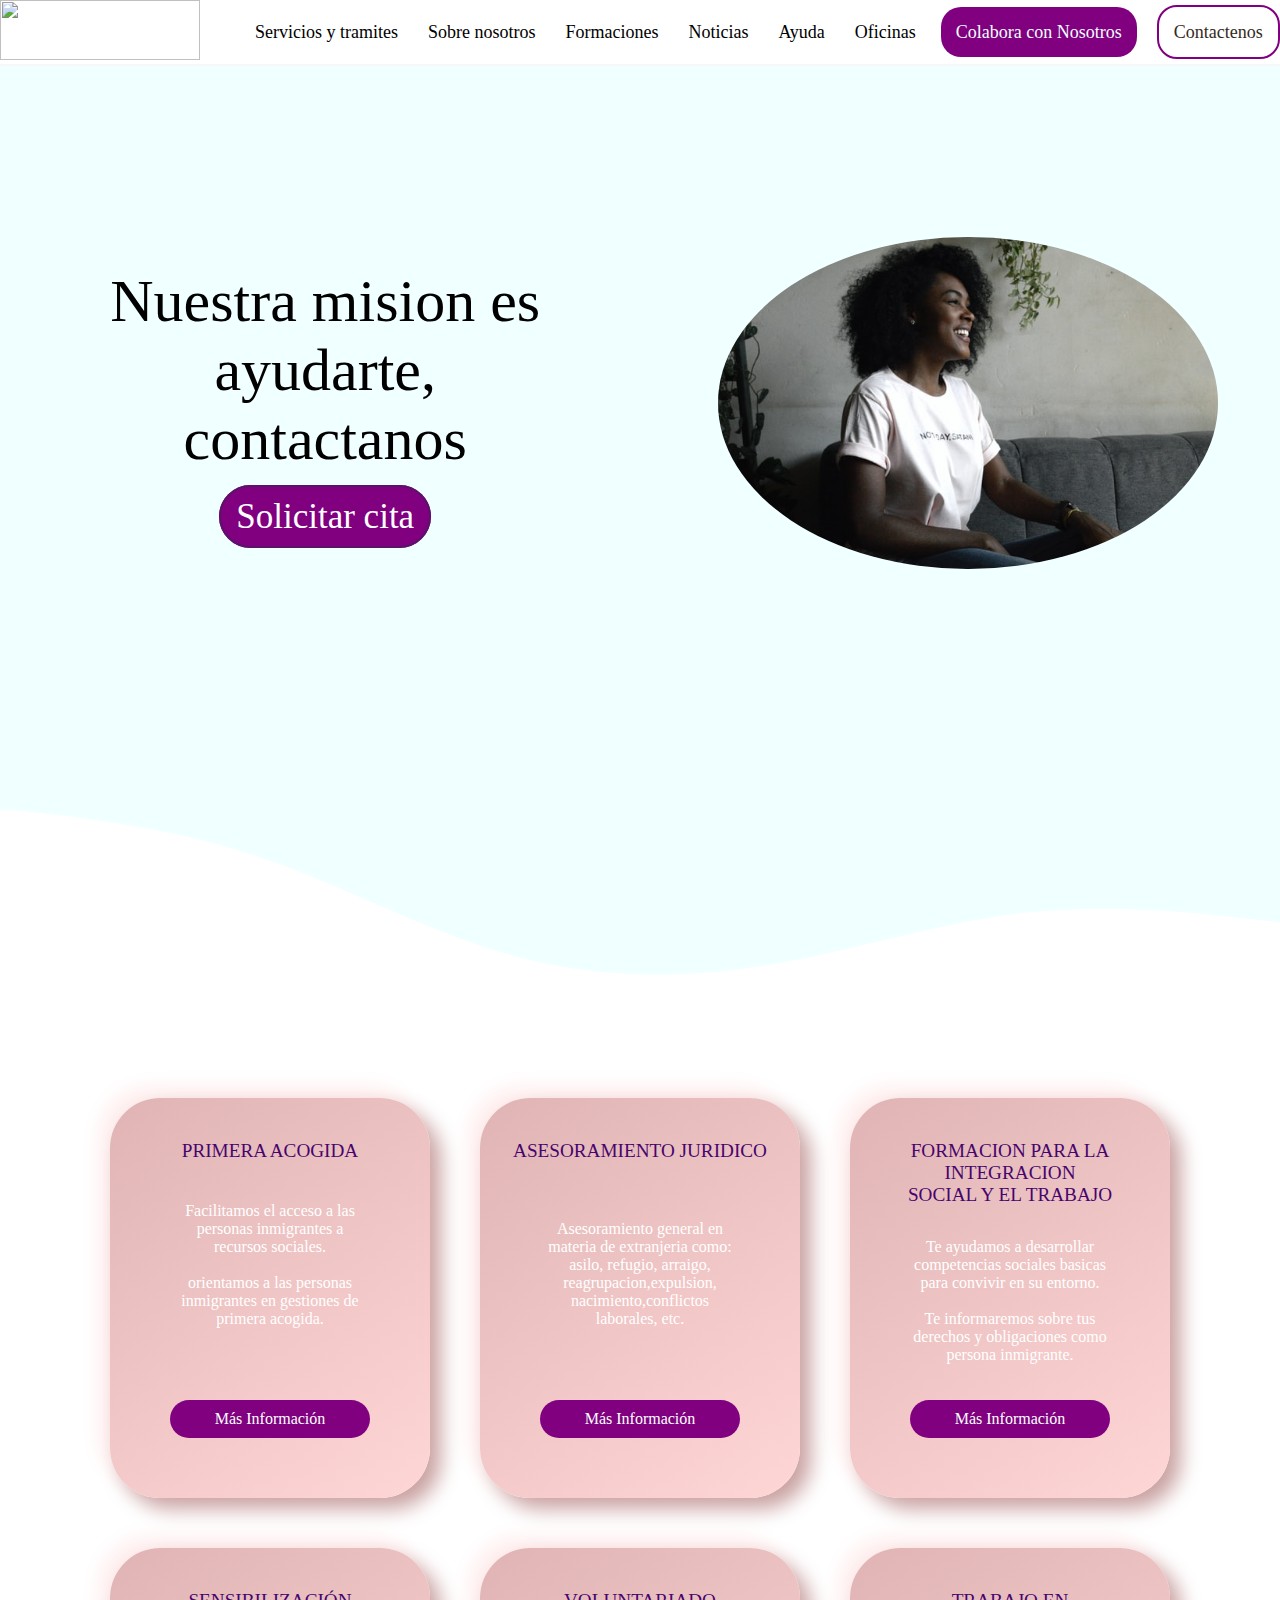
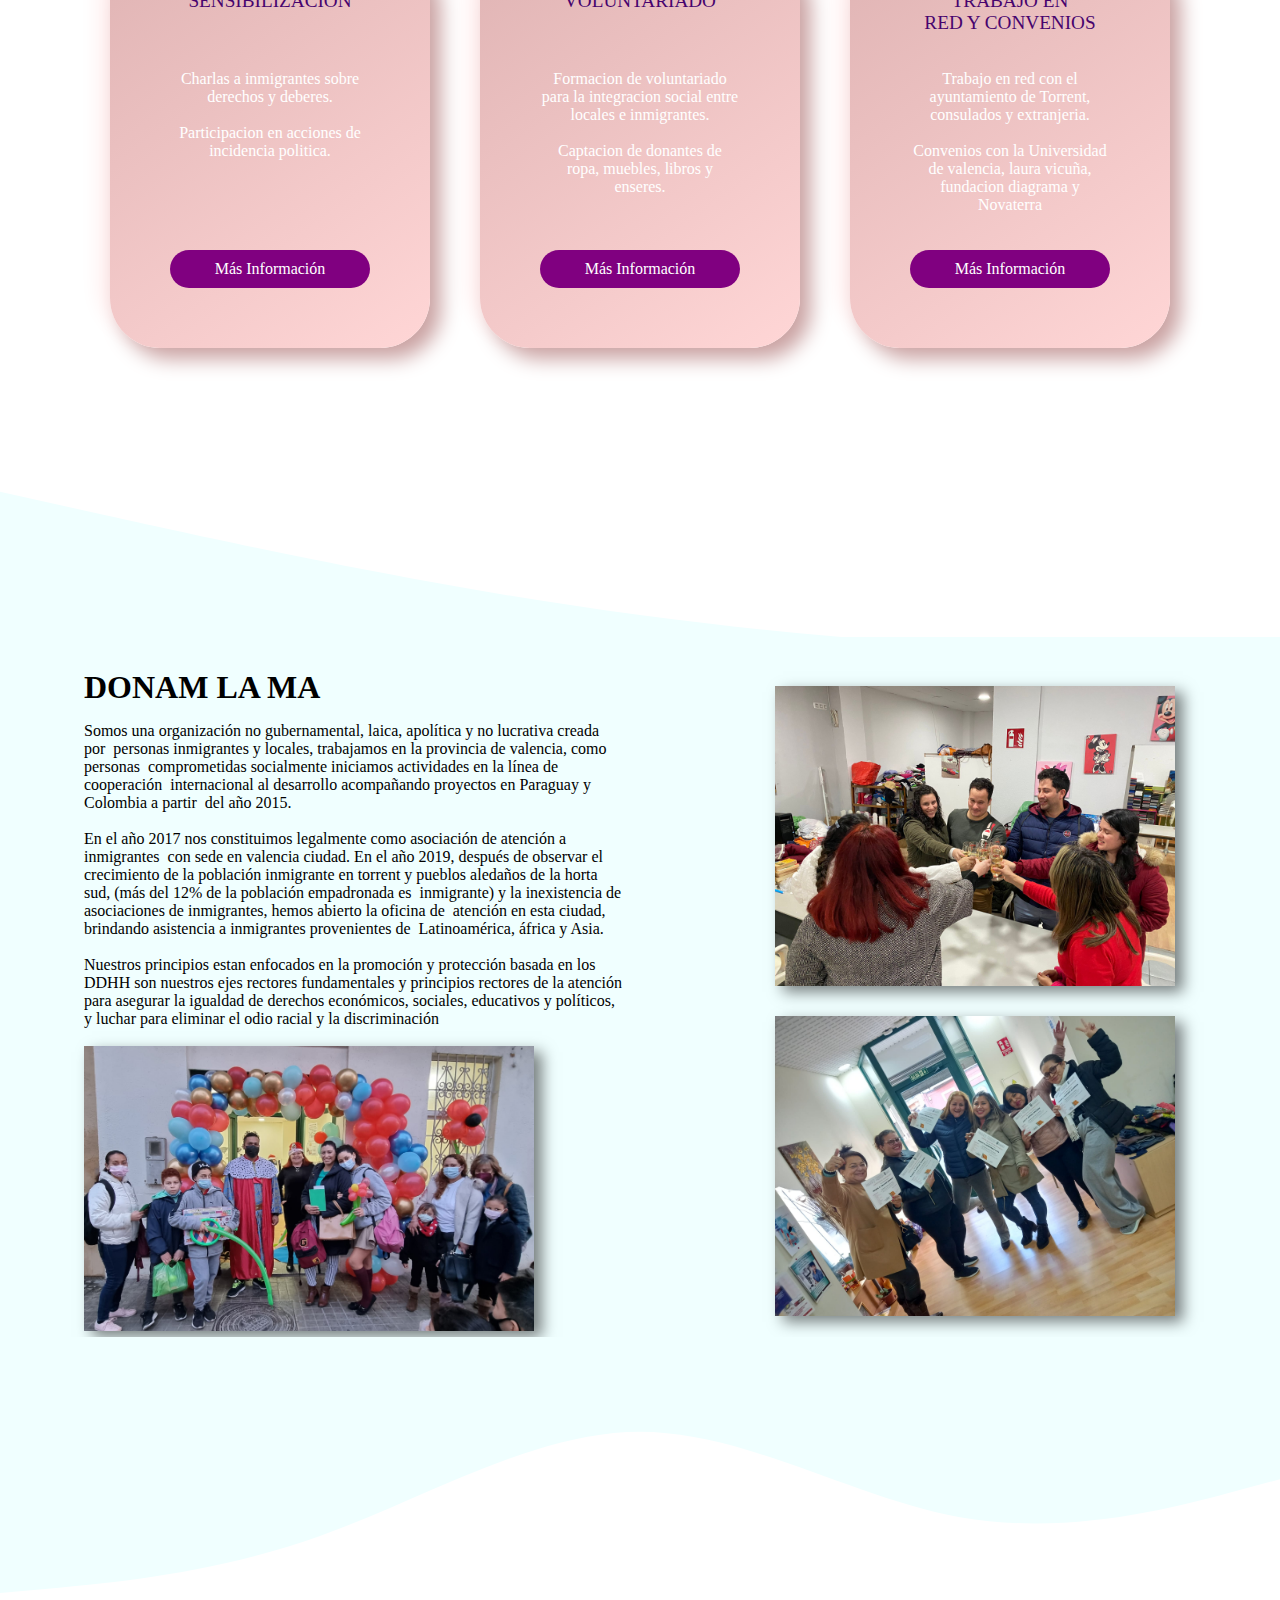
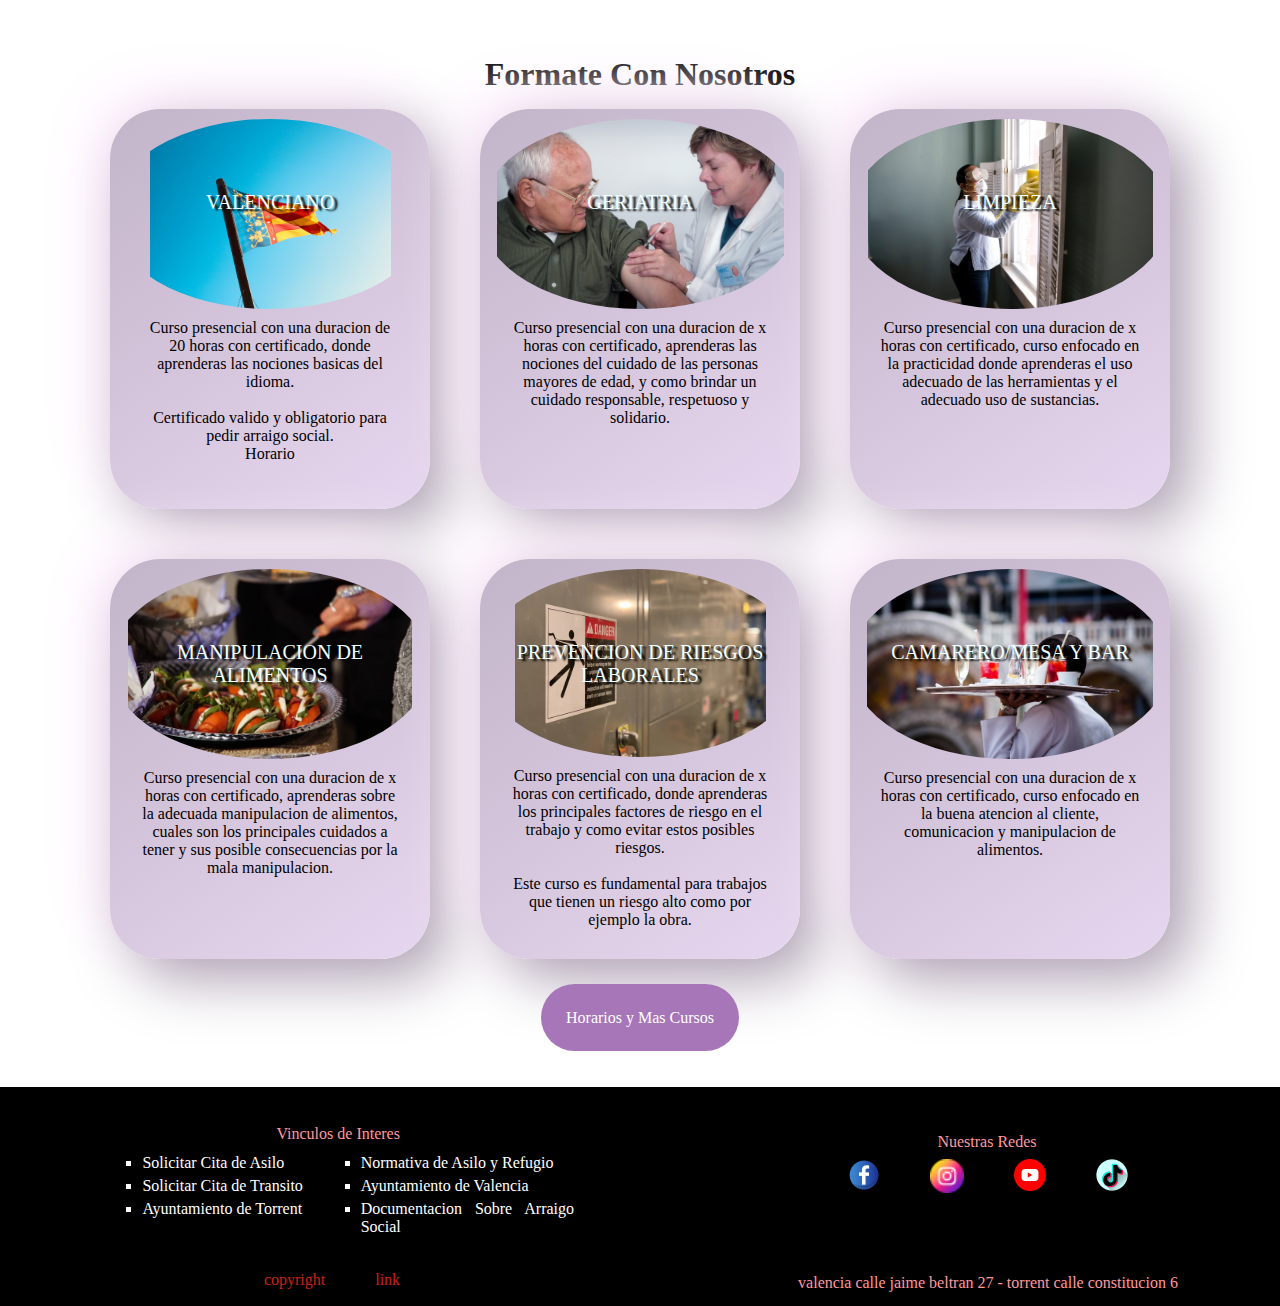
==== commit f1271260: "quinto comentario" ====
--- a/index.html
+++ b/index.html
@@ -186,9 +186,9 @@
                     <div class="container-redes">
                         <p class="titulo-redes">Nuestras Redes</p>
                         <ul class="redes-sociales">
-                            <li><a href="https://www.facebook.com/DONAMLAMAATENCIONDEINMIGRANTESTORRENT/about/?ref=page_internal" target="_blank"><img src="/images/facebook (2).png" alt="" class="images-redes"></a></li>
-                            <li><a href="https://www.instagram.com/donamlama_inmigrantes_refugio/" target="_blank"><img src="/images/instagram (1).png" alt="" class="images-redes" width="34px"></a></li>
-                            <li><a href="https://www.youtube.com/channel/UCq6n1L1rdiHvQ54uvaJkVzQ/featured" target="_blank"><img src="/images/youtube (1).png" alt="" class="images-redes"></a></li>
+                            <li><a href="https://www.facebook.com/DONAMLAMAATENCIONDEINMIGRANTESTORRENT/about/?ref=page_internal" target="_blank"><img src="/images/facebook.png" alt="" class="images-redes"></a></li>
+                            <li><a href="https://www.instagram.com/donamlama_inmigrantes_refugio/" target="_blank"><img src="/images/instagram.png" alt="" class="images-redes" width="34px"></a></li>
+                            <li><a href="https://www.youtube.com/channel/UCq6n1L1rdiHvQ54uvaJkVzQ/featured" target="_blank"><img src="/images/youtube.png" alt="" class="images-redes"></a></li>
                             <li><a href="https://vm.tiktok.com/ZML9CcAe9/" target="_blank"><img src="/images/tik-tok.png" alt="" class="images-redes"></a></li>
                         </ul>
                         <p class="direccion-footer">valencia calle jaime beltran 27 - torrent calle constitucion 6</p>
--- a/styles/index.css
+++ b/styles/index.css
@@ -560,7 +560,7 @@
    overflow-y: auto;
    gap: 25px;
    padding-top: 3%;
-   left: 100%;
+   left: 0%;
    transition: left 0.5s;
    text-align: center;
    align-items: center;
@@ -609,7 +609,7 @@
   }
 
   .opciones-navegacion-visible{
-  left: 0%;
+  left: 100%;
   width: 100%;
   text-align:center;
   align-items: center;
@@ -617,7 +617,7 @@
   }
 
   .opciones-navegacion-visible a {
-  text-align: left;
+  text-align: center;
   }
 }
 
@@ -648,8 +648,11 @@
 }
 
 @media screen and (max-width:440px) {
-  .container-cita{
-    
+  .images-redes{
+    width: 23px;
+  }
+  .redes{
+    margin: auto;
   }
 
   .cita{
